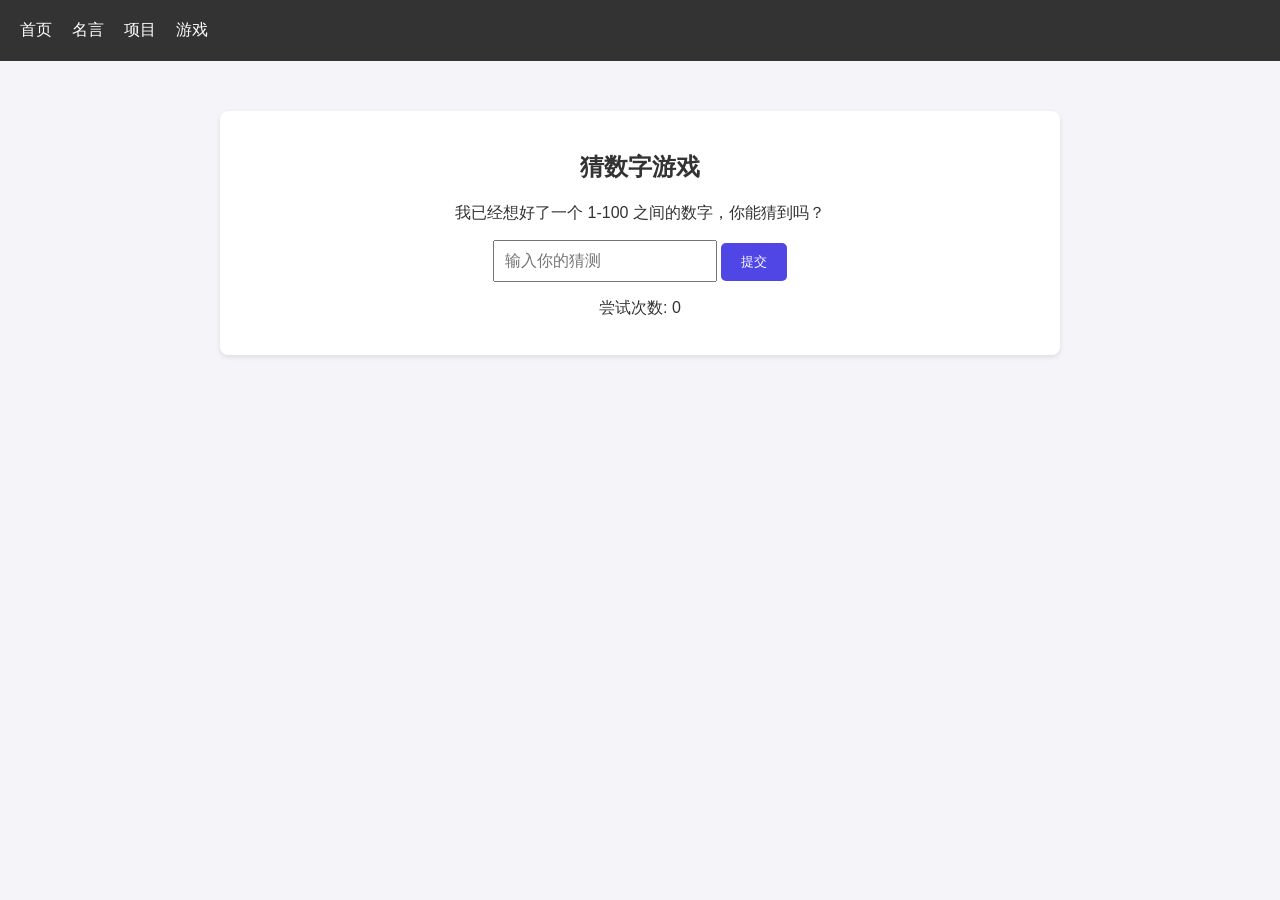
==== machine.html @ 1aa50a3f "完成基础页面、DRY导航及交互游戏" ====
<!DOCTYPE html>
<html lang="zh">
<head>
    <meta charset="UTF-8">
    <title>猜数字游戏</title>
    <link rel="stylesheet" href="css/style.css">
</head>
<body>
    <header id="navbar"></header>
    <section style="text-align: center; margin-top: 50px;">
        <h1>猜数字游戏</h1>
        <p>我已经想好了一个 1-100 之间的数字，你能猜到吗？</p>
        <input type="number" id="guessInput" placeholder="输入你的猜测">
        <button id="guessBtn">提交</button>
        <p id="message"></p>
        <p>尝试次数: <span id="attempts">0</span></p>
    </section>

    <script src="js/nav.js"></script>
    <script src="js/game.js"></script>
</body>
</html>
---- css/style.css ----
body {
    font-family: Arial, sans-serif;
    margin: 0;
    padding: 0;
    background-color: #f4f4f9;
    color: #333;
}
.hero {
    text-align: center;
    padding: 50px 20px;
    background: #e0e7ff;
}
.quote-list, section {
    max-width: 800px;
    margin: 20px auto;
    padding: 20px;
    background: white;
    border-radius: 8px;
    box-shadow: 0 2px 5px rgba(0,0,0,0.1);
}
ul {
    line-height: 2;
}
button {
    padding: 10px 20px;
    background: #4f46e5;
    color: white;
    border: none;
    border-radius: 5px;
    cursor: pointer;
}
button:hover {
    background: #4338ca;
}
input[type="number"] {
    padding: 10px;
    font-size: 16px;
}
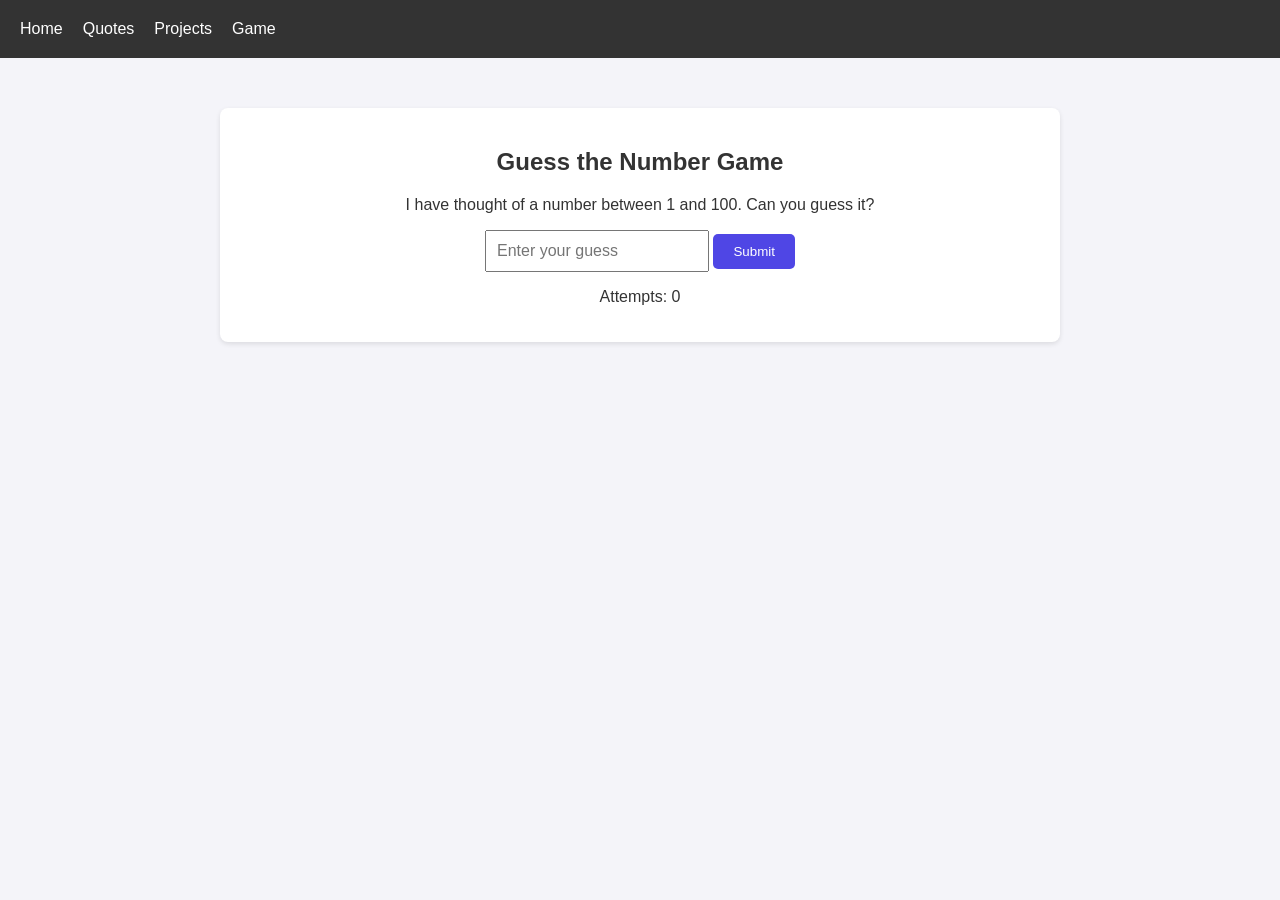
==== commit d6cc1ed2: "Translate all text to English" ====
--- a/machine.html
+++ b/machine.html
@@ -1,19 +1,19 @@
 <!DOCTYPE html>
-<html lang="zh">
+<html lang="en">
 <head>
     <meta charset="UTF-8">
-    <title>猜数字游戏</title>
+    <title>Guess the Number Game</title>
     <link rel="stylesheet" href="css/style.css">
 </head>
 <body>
     <header id="navbar"></header>
     <section style="text-align: center; margin-top: 50px;">
-        <h1>猜数字游戏</h1>
-        <p>我已经想好了一个 1-100 之间的数字，你能猜到吗？</p>
-        <input type="number" id="guessInput" placeholder="输入你的猜测">
-        <button id="guessBtn">提交</button>
+        <h1>Guess the Number Game</h1>
+        <p>I have thought of a number between 1 and 100. Can you guess it?</p>
+        <input type="number" id="guessInput" placeholder="Enter your guess">
+        <button id="guessBtn">Submit</button>
         <p id="message"></p>
-        <p>尝试次数: <span id="attempts">0</span></p>
+        <p>Attempts: <span id="attempts">0</span></p>
     </section>
 
     <script src="js/nav.js"></script>
